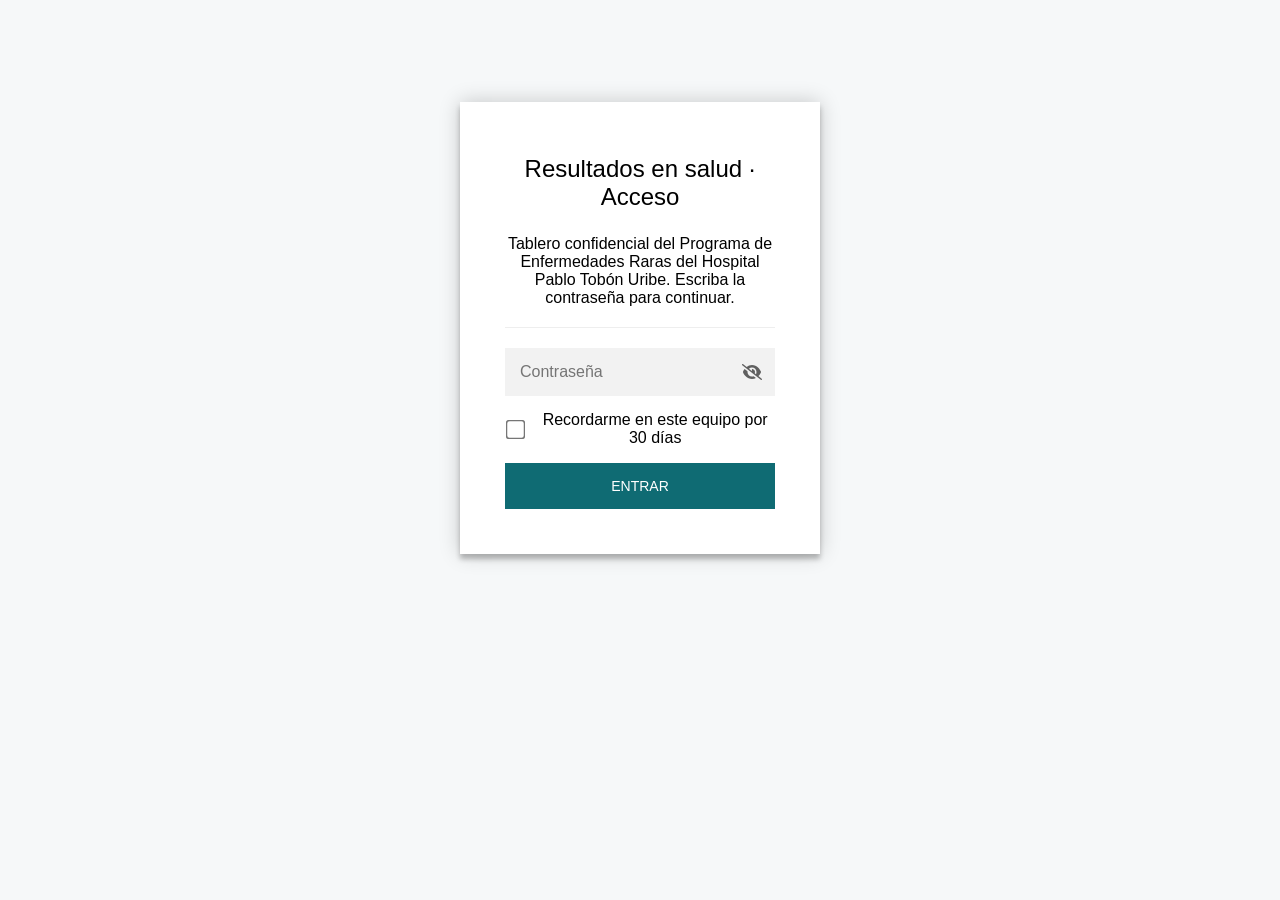
==== resultados/index.html @ bf250d47 "Resultados: tablero 1.0 cifrado con contraseña en /resultados/ y enlace desde el portal Co-Authored-" ====
<!DOCTYPE html>
<html class="staticrypt-html">
    <head>
<meta name="robots" content="noindex, nofollow">
        <meta charset="utf-8" />
        <title>Resultados en salud · Acceso</title>
        <meta name="viewport" content="width=device-width, initial-scale=1" />

        <!-- do not cache this page -->
        <meta http-equiv="cache-control" content="max-age=0" />
        <meta http-equiv="cache-control" content="no-cache" />
        <meta http-equiv="expires" content="0" />
        <meta http-equiv="expires" content="Tue, 01 Jan 1980 1:00:00 GMT" />
        <meta http-equiv="pragma" content="no-cache" />

        <style>
            .staticrypt-hr {
                margin-top: 20px;
                margin-bottom: 20px;
                border: 0;
                border-top: 1px solid #eee;
            }

            .staticrypt-page {
                width: 360px;
                padding: 8% 0 0;
                margin: auto;
                box-sizing: border-box;
            }

            .staticrypt-form {
                position: relative;
                z-index: 1;
                background: #ffffff;
                max-width: 360px;
                margin: 0 auto 100px;
                padding: 45px;
                text-align: center;
                box-shadow: 0 0 20px 0 rgba(0, 0, 0, 0.2), 0 5px 5px 0 rgba(0, 0, 0, 0.24);
            }

            .staticrypt-form input[type="password"],
            input[type="text"] {
                background: inherit;
                border: 0;
                box-sizing: border-box; /* This ensures padding is included in the total width */
                font-size: 14px;
                outline: 0;
                padding: 15px 30px 15px 15px; /* Adjust the padding to ensure there is space for the icon */
                width: 100%;
            }

            .staticrypt-password-container {
                position: relative;
                outline: 0;
                background: #f2f2f2;
                width: 100%;
                border: 0;
                margin: 0 0 15px;
                box-sizing: border-box;
            }

            .staticrypt-toggle-password-visibility {
                cursor: pointer;
                height: 20px;
                opacity: 60%;
                padding: 13px;
                position: absolute;
                right: 0;
                top: 50%;
                transform: translateY(-50%);
                width: 20px;
            }

            .staticrypt-form .staticrypt-decrypt-button {
                text-transform: uppercase;
                outline: 0;
                background: #0f6b73;
                width: 100%;
                border: 0;
                padding: 15px;
                color: #ffffff;
                font-size: 14px;
                cursor: pointer;
            }

            .staticrypt-form .staticrypt-decrypt-button:hover,
            .staticrypt-form .staticrypt-decrypt-button:active,
            .staticrypt-form .staticrypt-decrypt-button:focus {
                background: #0f6b73;
                filter: brightness(92%);
            }

            .staticrypt-html {
                height: 100%;
            }

            .staticrypt-body {
                height: 100%;
                margin: 0;
            }

            .staticrypt-content {
                height: 100%;
                margin-bottom: 1em;
                background: #f6f8f9;
                font-family: "Arial", sans-serif;
                -webkit-font-smoothing: antialiased;
                -moz-osx-font-smoothing: grayscale;
            }

            .staticrypt-instructions {
                margin-top: -1em;
                margin-bottom: 1em;
            }

            .staticrypt-title {
                font-size: 1.5em;
            }

            label.staticrypt-remember {
                display: flex;
                align-items: center;
                margin-bottom: 1em;
            }

            .staticrypt-remember input[type="checkbox"] {
                transform: scale(1.5);
                margin-right: 1em;
            }

            .hidden {
                display: none !important;
            }

            .staticrypt-spinner-container {
                height: 100%;
                display: flex;
                align-items: center;
                justify-content: center;
            }

            .staticrypt-spinner {
                display: inline-block;
                width: 2rem;
                height: 2rem;
                vertical-align: text-bottom;
                border: 0.25em solid gray;
                border-right-color: transparent;
                border-radius: 50%;
                -webkit-animation: spinner-border 0.75s linear infinite;
                animation: spinner-border 0.75s linear infinite;
                animation-duration: 0.75s;
                animation-timing-function: linear;
                animation-delay: 0s;
                animation-iteration-count: infinite;
                animation-direction: normal;
                animation-fill-mode: none;
                animation-play-state: running;
                animation-name: spinner-border;
            }

            @keyframes spinner-border {
                100% {
                    transform: rotate(360deg);
                }
            }

            @media screen and (-webkit-min-device-pixel-ratio: 0) {
                .staticrypt-form input[type="password"],
                input[type="text"] {
                    font-size: 16px;
                }
            }
        </style>
    </head>

    <body class="staticrypt-body">
        <div id="staticrypt_loading" class="staticrypt-spinner-container">
            <div class="staticrypt-spinner"></div>
        </div>

        <div id="staticrypt_content" class="staticrypt-content hidden">
            <div class="staticrypt-page">
                <div class="staticrypt-form">
                    <div class="staticrypt-instructions">
                        <p class="staticrypt-title">Resultados en salud · Acceso</p>
                        <p>Tablero confidencial del Programa de Enfermedades Raras del Hospital Pablo Tobón Uribe. Escriba la contraseña para continuar.</p>
                    </div>

                    <hr class="staticrypt-hr" />

                    <form id="staticrypt-form" action="#" method="post">
                        <div class="staticrypt-password-container">
                            <input
                                id="staticrypt-password"
                                type="password"
                                name="password"
                                placeholder="Contraseña"
                                autofocus
                            />

                            <img
                                class="staticrypt-toggle-password-visibility"
                                alt="Show password"
                                title="Show password"
                                src="[data-uri]"
                            />
                        </div>

                        <label id="staticrypt-remember-label" class="staticrypt-remember hidden">
                            <input id="staticrypt-remember" type="checkbox" name="remember" />
                            Recordarme en este equipo por 30 días
                        </label>

                        <input type="submit" class="staticrypt-decrypt-button" value="Entrar" />
                    </form>
                </div>
            </div>
        </div>

        <script>
            // these variables will be filled when generating the file - the template format is 'variable_name'
            const staticryptInitiator = ((function(){
  const exports = {};
  const cryptoEngine = ((function(){
  const exports = {};
  const { subtle } = crypto;

const IV_BITS = 16 * 8;
const HEX_BITS = 4;
const ENCRYPTION_ALGO = "AES-CBC";

/**
 * Translates between utf8 encoded hexadecimal strings
 * and Uint8Array bytes.
 */
const HexEncoder = {
    /**
     * hex string -> bytes
     * @param {string} hexString
     * @returns {Uint8Array}
     */
    parse: function (hexString) {
        if (hexString.length % 2 !== 0) throw "Invalid hexString";
        const arrayBuffer = new Uint8Array(hexString.length / 2);

        for (let i = 0; i < hexString.length; i += 2) {
            const byteValue = parseInt(hexString.substring(i, i + 2), 16);
            if (isNaN(byteValue)) {
                throw "Invalid hexString";
            }
            arrayBuffer[i / 2] = byteValue;
        }
        return arrayBuffer;
    },

    /**
     * bytes -> hex string
     * @param {Uint8Array} bytes
     * @returns {string}
     */
    stringify: function (bytes) {
        const hexBytes = [];

        for (let i = 0; i < bytes.length; ++i) {
            let byteString = bytes[i].toString(16);
            if (byteString.length < 2) {
                byteString = "0" + byteString;
            }
            hexBytes.push(byteString);
        }
        return hexBytes.join("");
    },
};

/**
 * Translates between utf8 strings and Uint8Array bytes.
 */
const UTF8Encoder = {
    parse: function (str) {
        return new TextEncoder().encode(str);
    },

    stringify: function (bytes) {
        return new TextDecoder().decode(bytes);
    },
};

/**
 * Salt and encrypt a msg with a password.
 */
async function encrypt(msg, hashedPassword) {
    // Must be 16 bytes, unpredictable, and preferably cryptographically random. However, it need not be secret.
    // https://developer.mozilla.org/en-US/docs/Web/API/SubtleCrypto/encrypt#parameters
    const iv = crypto.getRandomValues(new Uint8Array(IV_BITS / 8));

    const key = await subtle.importKey("raw", HexEncoder.parse(hashedPassword), ENCRYPTION_ALGO, false, ["encrypt"]);

    const encrypted = await subtle.encrypt(
        {
            name: ENCRYPTION_ALGO,
            iv: iv,
        },
        key,
        UTF8Encoder.parse(msg)
    );

    // iv will be 32 hex characters, we prepend it to the ciphertext for use in decryption
    return HexEncoder.stringify(iv) + HexEncoder.stringify(new Uint8Array(encrypted));
}
exports.encrypt = encrypt;

/**
 * Decrypt a salted msg using a password.
 *
 * @param {string} encryptedMsg
 * @param {string} hashedPassword
 * @returns {Promise<string>}
 */
async function decrypt(encryptedMsg, hashedPassword) {
    const ivLength = IV_BITS / HEX_BITS;
    const iv = HexEncoder.parse(encryptedMsg.substring(0, ivLength));
    const encrypted = encryptedMsg.substring(ivLength);

    const key = await subtle.importKey("raw", HexEncoder.parse(hashedPassword), ENCRYPTION_ALGO, false, ["decrypt"]);

    const outBuffer = await subtle.decrypt(
        {
            name: ENCRYPTION_ALGO,
            iv: iv,
        },
        key,
        HexEncoder.parse(encrypted)
    );

    return UTF8Encoder.stringify(new Uint8Array(outBuffer));
}
exports.decrypt = decrypt;

/**
 * Salt and hash the password so it can be stored in localStorage without opening a password reuse vulnerability.
 *
 * @param {string} password
 * @param {string} salt
 * @returns {Promise<string>}
 */
async function hashPassword(password, salt) {
    // we hash the password in multiple steps, each adding more iterations. This is because we used to allow less
    // iterations, so for backward compatibility reasons, we need to support going from that to more iterations.
    let hashedPassword = await hashLegacyRound(password, salt);

    hashedPassword = await hashSecondRound(hashedPassword, salt);

    return hashThirdRound(hashedPassword, salt);
}
exports.hashPassword = hashPassword;

/**
 * This hashes the password with 1k iterations. This is a low number, we need this function to support backwards
 * compatibility.
 *
 * @param {string} password
 * @param {string} salt
 * @returns {Promise<string>}
 */
function hashLegacyRound(password, salt) {
    return pbkdf2(password, salt, 1000, "SHA-1");
}
exports.hashLegacyRound = hashLegacyRound;

/**
 * Add a second round of iterations. This is because we used to use 1k, so for backwards compatibility with
 * remember-me/autodecrypt links, we need to support going from that to more iterations.
 *
 * @param hashedPassword
 * @param salt
 * @returns {Promise<string>}
 */
function hashSecondRound(hashedPassword, salt) {
    return pbkdf2(hashedPassword, salt, 14000, "SHA-256");
}
exports.hashSecondRound = hashSecondRound;

/**
 * Add a third round of iterations to bring total number to 600k. This is because we used to use 1k, then 15k, so for
 * backwards compatibility with remember-me/autodecrypt links, we need to support going from that to more iterations.
 *
 * @param hashedPassword
 * @param salt
 * @returns {Promise<string>}
 */
function hashThirdRound(hashedPassword, salt) {
    return pbkdf2(hashedPassword, salt, 585000, "SHA-256");
}
exports.hashThirdRound = hashThirdRound;

/**
 * Salt and hash the password so it can be stored in localStorage without opening a password reuse vulnerability.
 *
 * @param {string} password
 * @param {string} salt
 * @param {int} iterations
 * @param {string} hashAlgorithm
 * @returns {Promise<string>}
 */
async function pbkdf2(password, salt, iterations, hashAlgorithm) {
    const key = await subtle.importKey("raw", UTF8Encoder.parse(password), "PBKDF2", false, ["deriveBits"]);

    const keyBytes = await subtle.deriveBits(
        {
            name: "PBKDF2",
            hash: hashAlgorithm,
            iterations,
            salt: UTF8Encoder.parse(salt),
        },
        key,
        256
    );

    return HexEncoder.stringify(new Uint8Array(keyBytes));
}

function generateRandomSalt() {
    const bytes = crypto.getRandomValues(new Uint8Array(128 / 8));

    return HexEncoder.stringify(new Uint8Array(bytes));
}
exports.generateRandomSalt = generateRandomSalt;

async function signMessage(hashedPassword, message) {
    const key = await subtle.importKey(
        "raw",
        HexEncoder.parse(hashedPassword),
        {
            name: "HMAC",
            hash: "SHA-256",
        },
        false,
        ["sign"]
    );
    const signature = await subtle.sign("HMAC", key, UTF8Encoder.parse(message));

    return HexEncoder.stringify(new Uint8Array(signature));
}
exports.signMessage = signMessage;

function getRandomAlphanum() {
    const possibleCharacters = "abcdefghijklmnopqrstuvwxyzABCDEFGHIJKLMNOPQRSTUVWXYZ0123456789";

    let byteArray;
    let parsedInt;

    // Keep generating new random bytes until we get a value that falls
    // within a range that can be evenly divided by possibleCharacters.length
    do {
        byteArray = crypto.getRandomValues(new Uint8Array(1));
        // extract the lowest byte to get an int from 0 to 255 (probably unnecessary, since we're only generating 1 byte)
        parsedInt = byteArray[0] & 0xff;
    } while (parsedInt >= 256 - (256 % possibleCharacters.length));

    // Take the modulo of the parsed integer to get a random number between 0 and totalLength - 1
    const randomIndex = parsedInt % possibleCharacters.length;

    return possibleCharacters[randomIndex];
}

/**
 * Generate a random string of a given length.
 *
 * @param {int} length
 * @returns {string}
 */
function generateRandomString(length) {
    let randomString = "";

    for (let i = 0; i < length; i++) {
        randomString += getRandomAlphanum();
    }

    return randomString;
}
exports.generateRandomString = generateRandomString;

  return exports;
})());
const codec = ((function(){
  const exports = {};
  /**
 * Initialize the codec with the provided cryptoEngine - this return functions to encode and decode messages.
 *
 * @param cryptoEngine - the engine to use for encryption / decryption
 */
function init(cryptoEngine) {
    const exports = {};

    /**
     * Top-level function for encoding a message.
     * Includes password hashing, encryption, and signing.
     *
     * @param {string} msg
     * @param {string} password
     * @param {string} salt
     *
     * @returns {string} The encoded text
     */
    async function encode(msg, password, salt) {
        const hashedPassword = await cryptoEngine.hashPassword(password, salt);

        const encrypted = await cryptoEngine.encrypt(msg, hashedPassword);

        // we use the hashed password in the HMAC because this is effectively what will be used a password (so we can store
        // it in localStorage safely, we don't use the clear text password)
        const hmac = await cryptoEngine.signMessage(hashedPassword, encrypted);

        return hmac + encrypted;
    }
    exports.encode = encode;

    /**
     * Encode using a password that has already been hashed. This is useful to encode multiple messages in a row, that way
     * we don't need to hash the password multiple times.
     *
     * @param {string} msg
     * @param {string} hashedPassword
     *
     * @returns {string} The encoded text
     */
    async function encodeWithHashedPassword(msg, hashedPassword) {
        const encrypted = await cryptoEngine.encrypt(msg, hashedPassword);

        // we use the hashed password in the HMAC because this is effectively what will be used a password (so we can store
        // it in localStorage safely, we don't use the clear text password)
        const hmac = await cryptoEngine.signMessage(hashedPassword, encrypted);

        return hmac + encrypted;
    }
    exports.encodeWithHashedPassword = encodeWithHashedPassword;

    /**
     * Top-level function for decoding a message.
     * Includes signature check and decryption.
     *
     * @param {string} signedMsg
     * @param {string} hashedPassword
     * @param {string} salt
     * @param {int} backwardCompatibleAttempt
     * @param {string} originalPassword
     *
     * @returns {Object} {success: true, decoded: string} | {success: false, message: string}
     */
    async function decode(signedMsg, hashedPassword, salt, backwardCompatibleAttempt = 0, originalPassword = "") {
        const encryptedHMAC = signedMsg.substring(0, 64);
        const encryptedMsg = signedMsg.substring(64);
        const decryptedHMAC = await cryptoEngine.signMessage(hashedPassword, encryptedMsg);

        if (decryptedHMAC !== encryptedHMAC) {
            // we have been raising the number of iterations in the hashing algorithm multiple times, so to support the old
            // remember-me/autodecrypt links we need to try bringing the old hashes up to speed.
            originalPassword = originalPassword || hashedPassword;
            if (backwardCompatibleAttempt === 0) {
                const updatedHashedPassword = await cryptoEngine.hashThirdRound(originalPassword, salt);

                return decode(signedMsg, updatedHashedPassword, salt, backwardCompatibleAttempt + 1, originalPassword);
            }
            if (backwardCompatibleAttempt === 1) {
                let updatedHashedPassword = await cryptoEngine.hashSecondRound(originalPassword, salt);
                updatedHashedPassword = await cryptoEngine.hashThirdRound(updatedHashedPassword, salt);

                return decode(signedMsg, updatedHashedPassword, salt, backwardCompatibleAttempt + 1, originalPassword);
            }

            return { success: false, message: "Signature mismatch" };
        }

        return {
            success: true,
            decoded: await cryptoEngine.decrypt(encryptedMsg, hashedPassword),
        };
    }
    exports.decode = decode;

    return exports;
}
exports.init = init;

  return exports;
})());
const decode = codec.init(cryptoEngine).decode;

/**
 * Initialize the staticrypt module, that exposes functions callbable by the password_template.
 *
 * @param {{
 *  staticryptEncryptedMsgUniqueVariableName: string,
 *  isRememberEnabled: boolean,
 *  rememberDurationInDays: number,
 *  staticryptSaltUniqueVariableName: string,
 * }} staticryptConfig - object of data that is stored on the password_template at encryption time.
 *
 * @param {{
 *  rememberExpirationKey: string,
 *  rememberPassphraseKey: string,
 *  replaceHtmlCallback: function,
 *  clearLocalStorageCallback: function,
 * }} templateConfig - object of data that can be configured by a custom password_template.
 */
function init(staticryptConfig, templateConfig) {
    const exports = {};

    /**
     * Decrypt our encrypted page, replace the whole HTML.
     *
     * @param {string} hashedPassword
     * @returns {Promise<boolean>}
     */
    async function decryptAndReplaceHtml(hashedPassword) {
        const { staticryptEncryptedMsgUniqueVariableName, staticryptSaltUniqueVariableName } = staticryptConfig;
        const { replaceHtmlCallback } = templateConfig;

        const result = await decode(
            staticryptEncryptedMsgUniqueVariableName,
            hashedPassword,
            staticryptSaltUniqueVariableName
        );
        if (!result.success) {
            return false;
        }
        const plainHTML = result.decoded;

        // if the user configured a callback call it, otherwise just replace the whole HTML
        if (typeof replaceHtmlCallback === "function") {
            replaceHtmlCallback(plainHTML);
        } else {
            document.write(plainHTML);
            document.close();
        }

        return true;
    }

    /**
     * Attempt to decrypt the page and replace the whole HTML.
     *
     * @param {string} password
     * @param {boolean} isRememberChecked
     *
     * @returns {Promise<{isSuccessful: boolean, hashedPassword?: string}>} - we return an object, so that if we want to
     *   expose more information in the future we can do it without breaking the password_template
     */
    async function handleDecryptionOfPage(password, isRememberChecked) {
        const { staticryptSaltUniqueVariableName } = staticryptConfig;

        // decrypt and replace the whole page
        const hashedPassword = await cryptoEngine.hashPassword(password, staticryptSaltUniqueVariableName);
        return handleDecryptionOfPageFromHash(hashedPassword, isRememberChecked);
    }
    exports.handleDecryptionOfPage = handleDecryptionOfPage;

    async function handleDecryptionOfPageFromHash(hashedPassword, isRememberChecked) {
        const { isRememberEnabled, rememberDurationInDays } = staticryptConfig;
        const { rememberExpirationKey, rememberPassphraseKey } = templateConfig;

        const isDecryptionSuccessful = await decryptAndReplaceHtml(hashedPassword);

        if (!isDecryptionSuccessful) {
            return {
                isSuccessful: false,
                hashedPassword,
            };
        }

        // remember the hashedPassword and set its expiration if necessary
        if (isRememberEnabled && isRememberChecked) {
            window.localStorage.setItem(rememberPassphraseKey, hashedPassword);

            // set the expiration if the duration isn't 0 (meaning no expiration)
            if (rememberDurationInDays > 0) {
                window.localStorage.setItem(
                    rememberExpirationKey,
                    (new Date().getTime() + rememberDurationInDays * 24 * 60 * 60 * 1000).toString()
                );
            }
        }

        return {
            isSuccessful: true,
            hashedPassword,
        };
    }
    exports.handleDecryptionOfPageFromHash = handleDecryptionOfPageFromHash;

    /**
     * Clear localstorage from staticrypt related values
     */
    function clearLocalStorage() {
        const { clearLocalStorageCallback, rememberExpirationKey, rememberPassphraseKey } = templateConfig;

        if (typeof clearLocalStorageCallback === "function") {
            clearLocalStorageCallback();
        } else {
            localStorage.removeItem(rememberPassphraseKey);
            localStorage.removeItem(rememberExpirationKey);
        }
    }

    async function handleDecryptOnLoad() {
        let isSuccessful = await decryptOnLoadFromUrl();

        if (!isSuccessful) {
            isSuccessful = await decryptOnLoadFromRememberMe();
        }

        return { isSuccessful };
    }
    exports.handleDecryptOnLoad = handleDecryptOnLoad;

    /**
     * Clear storage if we are logging out
     *
     * @returns {boolean} - whether we logged out
     */
    function logoutIfNeeded() {
        const logoutKey = "staticrypt_logout";

        // handle logout through query param
        const queryParams = new URLSearchParams(window.location.search);
        if (queryParams.has(logoutKey)) {
            clearLocalStorage();
            return true;
        }

        // handle logout through URL fragment
        const hash = window.location.hash.substring(1);
        if (hash.includes(logoutKey)) {
            clearLocalStorage();
            return true;
        }

        return false;
    }

    /**
     * To be called on load: check if we want to try to decrypt and replace the HTML with the decrypted content, and
     * try to do it if needed.
     *
     * @returns {Promise<boolean>} true if we derypted and replaced the whole page, false otherwise
     */
    async function decryptOnLoadFromRememberMe() {
        const { rememberDurationInDays } = staticryptConfig;
        const { rememberExpirationKey, rememberPassphraseKey } = templateConfig;

        // if we are login out, terminate
        if (logoutIfNeeded()) {
            return false;
        }

        // if there is expiration configured, check if we're not beyond the expiration
        if (rememberDurationInDays && rememberDurationInDays > 0) {
            const expiration = localStorage.getItem(rememberExpirationKey),
                isExpired = expiration && new Date().getTime() > parseInt(expiration);

            if (isExpired) {
                clearLocalStorage();
                return false;
            }
        }

        const hashedPassword = localStorage.getItem(rememberPassphraseKey);

        if (hashedPassword) {
            // try to decrypt
            const isDecryptionSuccessful = await decryptAndReplaceHtml(hashedPassword);

            // if the decryption is unsuccessful the password might be wrong - silently clear the saved data and let
            // the user fill the password form again
            if (!isDecryptionSuccessful) {
                clearLocalStorage();
                return false;
            }

            return true;
        }

        return false;
    }

    async function decryptOnLoadFromUrl() {
        const passwordKey = "staticrypt_pwd";
        const rememberMeKey = "remember_me";

        // try to get the password from the query param (for backward compatibility - we now want to avoid this method,
        // since it sends the hashed password to the server which isn't needed)
        const queryParams = new URLSearchParams(window.location.search);
        const hashedPasswordQuery = queryParams.get(passwordKey);
        const rememberMeQuery = queryParams.get(rememberMeKey);

        const urlFragment = window.location.hash.substring(1);
        // get the password from the url fragment
        const hashedPasswordRegexMatch = urlFragment.match(new RegExp(passwordKey + "=([^&]*)"));
        const hashedPasswordFragment = hashedPasswordRegexMatch ? hashedPasswordRegexMatch[1] : null;
        const rememberMeFragment = urlFragment.includes(rememberMeKey);

        const hashedPassword = hashedPasswordFragment || hashedPasswordQuery;
        const rememberMe = rememberMeFragment || rememberMeQuery;

        if (hashedPassword) {
            return handleDecryptionOfPageFromHash(hashedPassword, rememberMe);
        }

        return false;
    }

    return exports;
}
exports.init = init;

  return exports;
})());
            const templateError = "Contraseña incorrecta",
                templateToggleAltShow = "Show password",
                templateToggleAltHide = "Hide password",
                isRememberEnabled = true,
                staticryptConfig = {"staticryptEncryptedMsgUniqueVariableName":"[base64]","isRememberEnabled":true,"rememberDurationInDays":30,"staticryptSaltUniqueVariableName":"3fcd74c8c2da54b67da4842d99fd18a5"};

            // you can edit these values to customize some of the behavior of StatiCrypt
            const templateConfig = {
                rememberExpirationKey: "staticrypt_expiration",
                rememberPassphraseKey: "staticrypt_passphrase",
                replaceHtmlCallback: null,
                clearLocalStorageCallback: null,
            };

            // init the staticrypt engine
            const staticrypt = staticryptInitiator.init(staticryptConfig, templateConfig);

            // try to automatically decrypt on load if there is a saved password
            window.onload = async function () {
                const { isSuccessful } = await staticrypt.handleDecryptOnLoad();

                // if we didn't decrypt anything on load, show the password prompt. Otherwise the content has already been
                // replaced, no need to do anything
                if (!isSuccessful) {
                    // hide loading screen
                    document.getElementById("staticrypt_loading").classList.add("hidden");
                    document.getElementById("staticrypt_content").classList.remove("hidden");
                    document.getElementById("staticrypt-password").focus();

                    // show the remember me checkbox
                    if (isRememberEnabled) {
                        document.getElementById("staticrypt-remember-label").classList.remove("hidden");
                    }
                }
            };

            // toggle password visibility
            const toggleIcon = document.querySelector(".staticrypt-toggle-password-visibility");
            // these two icons are coming from FontAwesome
            const imgSrcEyeClosed =
                "[data-uri]";
            const imgSrcEyeOpened =
                "[data-uri]";
            toggleIcon.addEventListener("click", function () {
                const passwordInput = document.getElementById("staticrypt-password");
                if (passwordInput.type === "password") {
                    passwordInput.type = "text";
                    toggleIcon.src = imgSrcEyeOpened;
                    toggleIcon.alt = templateToggleAltHide;
                    toggleIcon.title = templateToggleAltHide;
                } else {
                    passwordInput.type = "password";
                    toggleIcon.src = imgSrcEyeClosed;
                    toggleIcon.alt = templateToggleAltShow;
                    toggleIcon.title = templateToggleAltShow;
                }
            });

            // handle password form submission
            document.getElementById("staticrypt-form").addEventListener("submit", async function (e) {
                e.preventDefault();

                const password = document.getElementById("staticrypt-password").value,
                    isRememberChecked = document.getElementById("staticrypt-remember").checked;

                const { isSuccessful } = await staticrypt.handleDecryptionOfPage(password, isRememberChecked);

                if (!isSuccessful) {
                    alert(templateError);
                }
            });
        </script>
    </body>
</html>
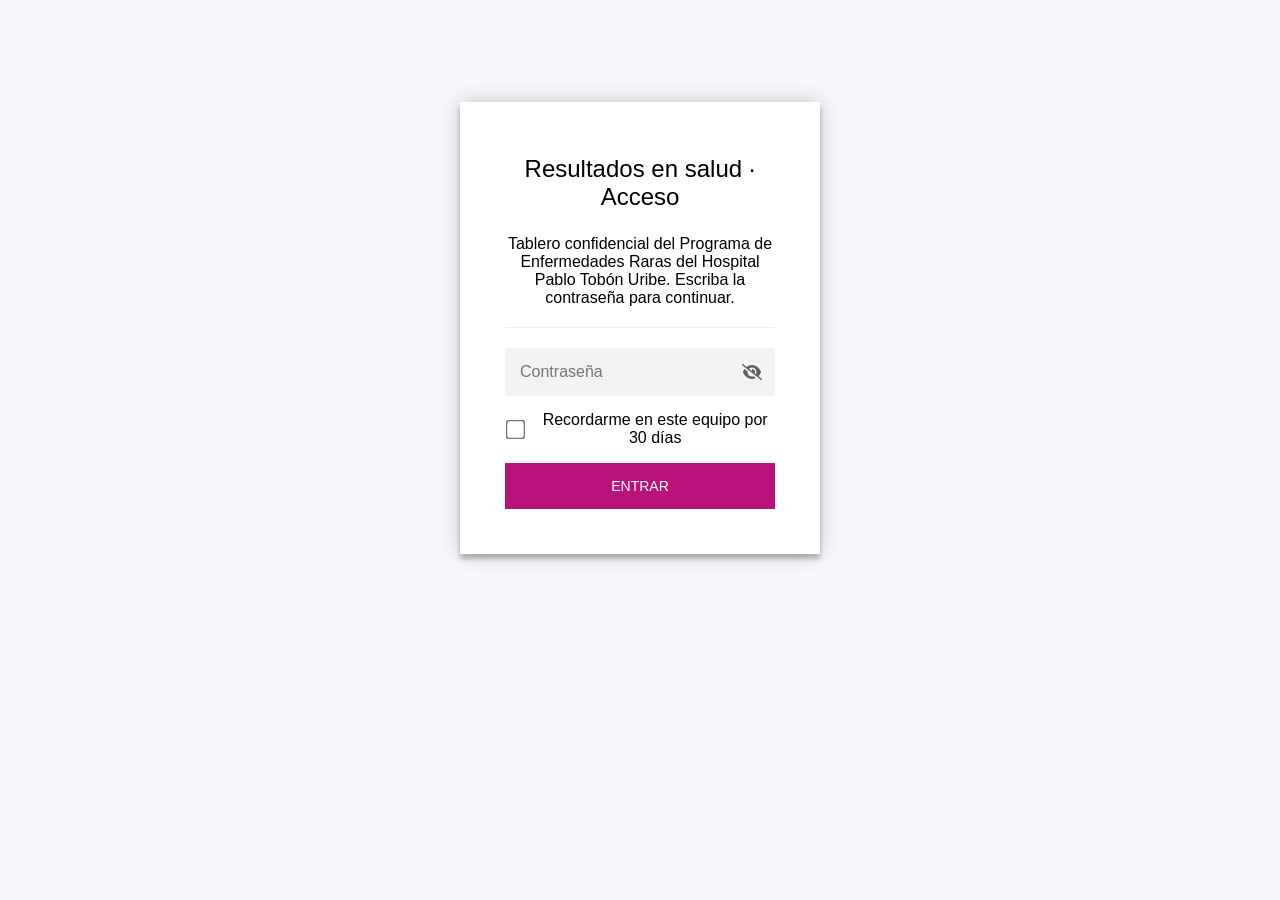
==== commit 7e25930f: "Nueva identidad (paleta del Día de las Enfermedades Raras), inicio tipo tablero, estados y avance en" ====
--- a/resultados/index.html
+++ b/resultados/index.html
@@ -75,7 +75,7 @@
             .staticrypt-form .staticrypt-decrypt-button {
                 text-transform: uppercase;
                 outline: 0;
-                background: #0f6b73;
+                background: #B8127B;
                 width: 100%;
                 border: 0;
                 padding: 15px;
@@ -87,7 +87,7 @@
             .staticrypt-form .staticrypt-decrypt-button:hover,
             .staticrypt-form .staticrypt-decrypt-button:active,
             .staticrypt-form .staticrypt-decrypt-button:focus {
-                background: #0f6b73;
+                background: #B8127B;
                 filter: brightness(92%);
             }
 
@@ -103,7 +103,7 @@
             .staticrypt-content {
                 height: 100%;
                 margin-bottom: 1em;
-                background: #f6f8f9;
+                background: #F7F6FA;
                 font-family: "Arial", sans-serif;
                 -webkit-font-smoothing: antialiased;
                 -moz-osx-font-smoothing: grayscale;
@@ -821,7 +821,7 @@
                 templateToggleAltShow = "Show password",
                 templateToggleAltHide = "Hide password",
                 isRememberEnabled = true,
-                staticryptConfig = {"staticryptEncryptedMsgUniqueVariableName":"[base64]","isRememberEnabled":true,"rememberDurationInDays":30,"staticryptSaltUniqueVariableName":"3fcd74c8c2da54b67da4842d99fd18a5"};
+                staticryptConfig = {"staticryptEncryptedMsgUniqueVariableName":"[base64]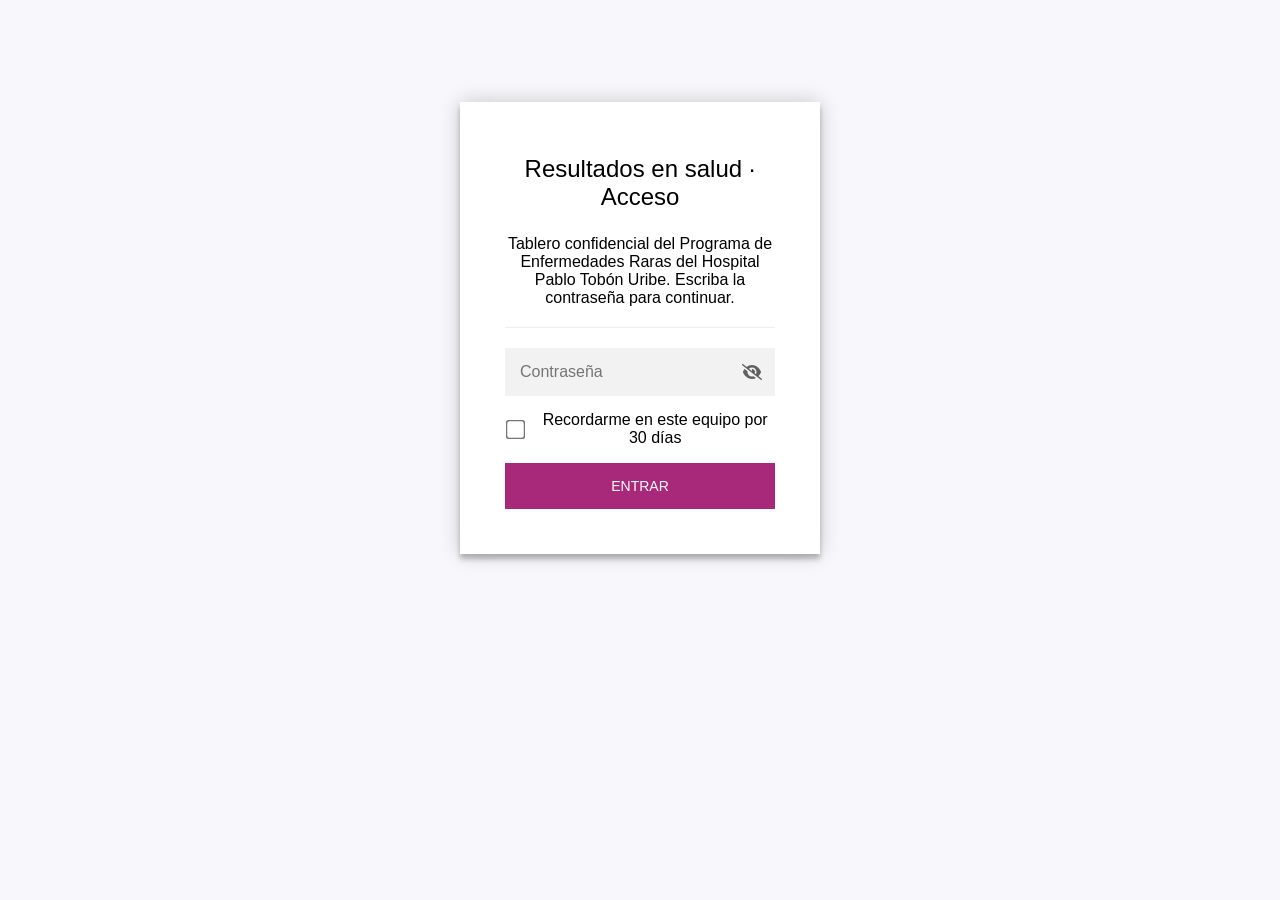
==== commit fefcd7f1: "Menú común en los tres sitios y paleta suavizada (menos contraste en modo oscuro) Co-Authored-By: Cl" ====
--- a/resultados/index.html
+++ b/resultados/index.html
@@ -75,7 +75,7 @@
             .staticrypt-form .staticrypt-decrypt-button {
                 text-transform: uppercase;
                 outline: 0;
-                background: #B8127B;
+                background: #A8287A;
                 width: 100%;
                 border: 0;
                 padding: 15px;
@@ -87,7 +87,7 @@
             .staticrypt-form .staticrypt-decrypt-button:hover,
             .staticrypt-form .staticrypt-decrypt-button:active,
             .staticrypt-form .staticrypt-decrypt-button:focus {
-                background: #B8127B;
+                background: #A8287A;
                 filter: brightness(92%);
             }
 
@@ -103,7 +103,7 @@
             .staticrypt-content {
                 height: 100%;
                 margin-bottom: 1em;
-                background: #F7F6FA;
+                background: #F8F7FB;
                 font-family: "Arial", sans-serif;
                 -webkit-font-smoothing: antialiased;
                 -moz-osx-font-smoothing: grayscale;
@@ -821,7 +821,7 @@
                 templateToggleAltShow = "Show password",
                 templateToggleAltHide = "Hide password",
                 isRememberEnabled = true,
-                staticryptConfig = {"staticryptEncryptedMsgUniqueVariableName":"[base64]","isRememberEnabled":true,"rememberDurationInDays":30,"staticryptSaltUniqueVariableName":"3fcd74c8c2da54b67da4842d99fd18a5"};
+                staticryptConfig = {"staticryptEncryptedMsgUniqueVariableName":"[base64]